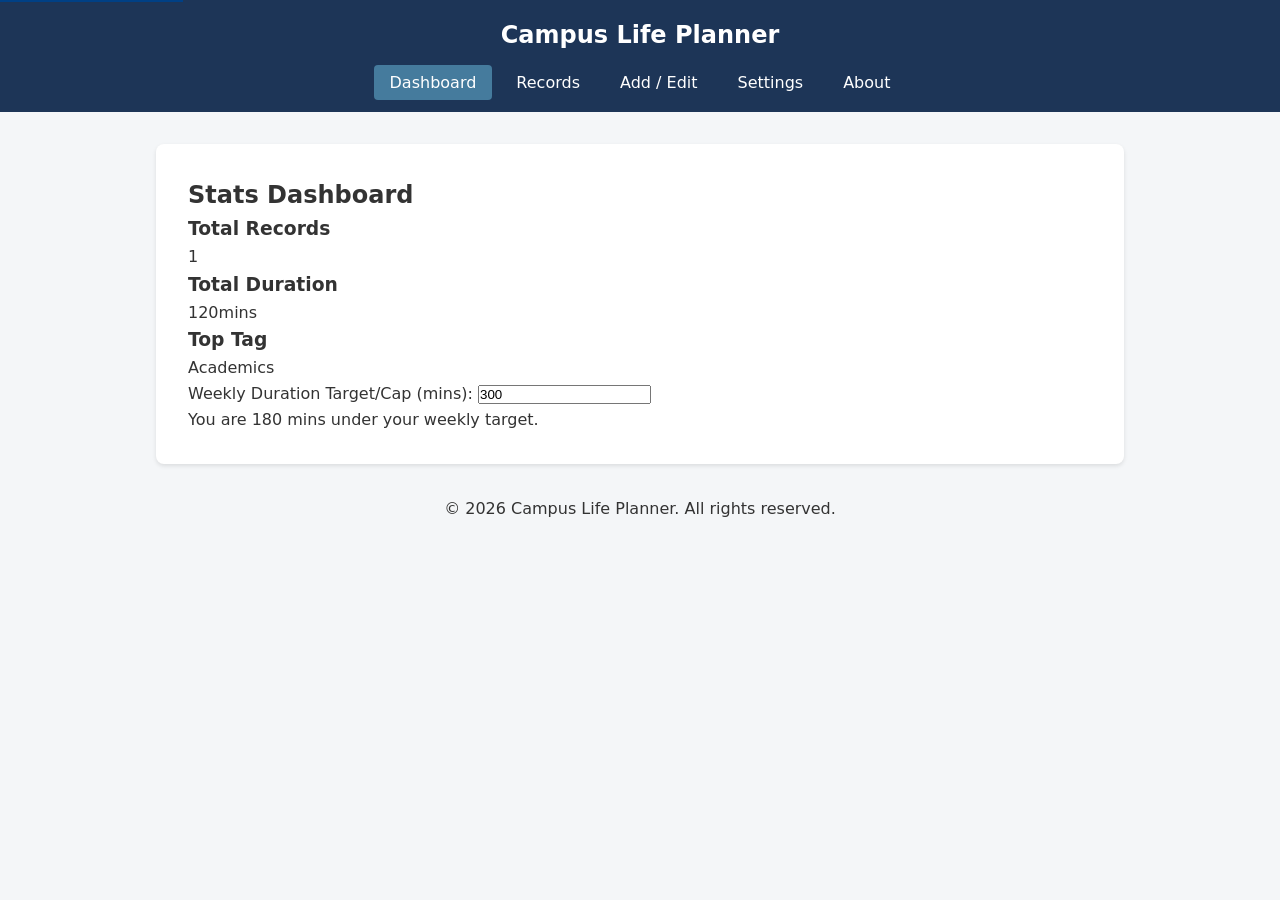
==== index.html @ a7a26d3d "Campus life planner" ====
<html lang="en">

<head>
    <meta charset="UTF-8">
    <meta name="viewport" content="width=device-width, initial-scale=1.0">
    <title>Campus Life Planner</title>
    <link rel="stylesheet" href="styles/main.css">
</head>

<body>
    <a href="#main-content" class="skip-link">Skip to main content</a>
    <header>
        <h1>Campus Life Planner</h1>
        <nav aria-label="Main Navigation">
            <ul>
                <li><a href="#dashboard" class="nav-link active">Dashboard</a></li>
                <li><a href="#records" class="nav-link">Records</a></li>
                <li><a href="#form-section" class="nav-link">Add / Edit</a></li>
                <li><a href="#settings" class="nav-link">Settings</a></li>
                <li><a href="#about" class="nav-link">About</a></li>
            </ul>
        </nav>
    </header>
    <main id="main-content">
        <!-- Dashboard Section -->
        <section id="dashboard" class="app-section active">
            <h2>Stats Dashboard</h2>
            <div class="stats-grid">
                <div class="stat-card">
                    <h3>Total Records</h3>
                    <p id="stat-total">0</p>
                </div>
                <div class="stat-card">
                    <h3>Total Duration</h3>
                    <p id="stat-duration">0 mins</p>
                </div>
                <div class="stat-card">
                    <h3>Top Tag</h3>
                    <p id="stat-top-tag">-</p>
                </div>
            </div>
            <div class="cap-target-container">
                <label for="duration-cap">Weekly Duration Target/Cap (mins):</label>
                <input type="number" id="duration-cap" value="300">
                <!--ARIA live message region for cap alerts-->
                <div id="cap-live-announcement" aria-live="polite" class="sr-only"></div>
                <p id="cap-status-display"></p>
            </div>
        </section>

        <!--Records & Regex section-->
        <section id="records" class="app-section">
            <h2>Planner Records</h2>
            <div class="search-sort-controls">
                <input type="text" id="regex-search-input" placeholder="Regex search" aria-label="Regex search input">
                <label><input type="checkbox" id="case-sensitive-toggle">Case sensitive</label>
                <select id="sort-select" aria-label="Sort records">
                    <option value="date-desc">Sort by Date (Newest)</option>
                    <option value="date-asc">Sort by Date (Oldest)</option>
                    <option value="title-asc">Title (Z-A)</option>
                    <option value="title-desc">Duration (High-Low)</option>
                    <option value="duration-desc">Duration (High-Low)</option>
                    <option value="duration-asc">Duration (Low-High)</option>
                </select>
            </div>
            <div class="table-responsive">
                <table id="records-table">
                    <thead>
                        <tr>
                            <th>Title</th>
                            <th>Due Date</th>
                            <th>Duration (mins)</th>
                            <th>Tag</th>
                            <th>Actions</th>
                        </tr>
                    </thead>
                    <tbody id="records-tbody">
                        <!--Dynamically populated rows-->
                    </tbody>
                </table>
            </div>
        </section>

        <!--Add/Edit Form section-->
        <section id="form-section" class="app-section">
            <h2 id="form-heading">Add New Event/Task</h2>
            <form id="entry-form" novalidate>
                <input type="hidden" id="record-id">
                <div class="form-group">
                    <label for="title">Title:</label>
                    <input type="text" id="title" required>
                    <span class="error-msg" id="error-title" aria-live="polite"></span>
                </div>
                <div class="form-group">
                    <label for="dueDate">Due Date(YYYY-MM-DD)</label>
                    <input type="date" id="dueDate" required>
                    <span class="error-msg" id="error-dueDate" aria-live="polite"></span>
                </div>
                <div class="form-group">
                    <label for="duration">Duration (minutes):</label>
                    <input type="text" id="duration" min="0" required>
                    <span class="error-msg" id="error-duration" aria-live="polite"></span>
                </div>
                <div class="form-group">
                    <label for="tag">Tag (letters,spaces,hyphens)</label>
                    <input type="text" id="tag" required>
                    <span class="error-msg" id="error-tag" aria-live="polite"></span>
                </div>
                <button type="submit" id="save-btn">Save Record</button>
        </section>

        <!--Setting section-->
        <section id="settings" class="app-section">
            <h2>Settings</h2>
            <div class="settings-group">
                <h3>Data Management</h3>
                <button id="export-btn">Export JSON</button>
                <label for="import-file" class="file-upload-btn">Import JSON</label>
                <input type="file" id="import-file" accept=".json" style="display: none;">
            </div>
            <div class="settings-group">
                <h3>Time Units Configuration</h3>
                <label>
                    <input type="checkbox" id="unit-conversion-toggle">Display duration in hours
                </label>
            </div>
        </section>

        <!--About section-->
        <section id="about" class="app-section">
            <h2>About</h2>
            <p>Campus Life planner for tracking academic and extracurricular responsibilities</p>
            <p>Author Github:<a href="https://github.com/Maxime615/Campus_Life_Planner.git"
                    target="_blank">Maxime615</a> | Email: <a
                    href="mailto:m.ibereho@alustudent.com">m.ibereho@alustudent.com</a></p>
        </section>
    </main>
    <footer>
        <center><p>&copy; 2026 Campus Life Planner. All rights reserved.</p></center>
    </footer>

    <!--Modular script entry point-->
    <script type="module" src="scripts/state.js"></script>
</body>
</html>
---- styles/main.css ----
*{
    box-sizing: border-box;
    margin: 0;
    padding: 0;
}

body {
    font-family: system-ui, -apple-system, BlinkMacSystemFont, 'Segoe UI', Roboto, Oxygen, Ubuntu, Cantarell, 'Open Sans', 'Helvetica Neue', sans-serif;
    line-height: 1.6;
    color: #333;
    background-color: #f4f6f8;
}

.skip-link {
    position: absolute;
    top: -40px;
    left: 0;
    background: #004085;
    color: white;
    padding: 8px;
    z-index: 100;
    transition: top 0.3s;
}

.skip-link:focus{
    top:0;
}

.sr-only{
    position: absolute;
    width: 1px;
    height: 1px;
    padding: 0;
    margin: -1px;
    overflow : hidden;
    clip: rect(0,0,0,0);
    white-space: nowrap;
    border: 0;
}

header {
    background-color: #1d3557;
    color: white;
    padding: 1rem;
    display: flex;
    flex-direction: column;
    align-items: center;
    gap: 1rem;
}

header h1 {
    font-size: 1.5rem;
}

nav ul {
    list-style: none;
    display: flex;
    flex-wrap: wrap;
    justify-content: center;
    gap: 0.5rem;
}

nav a {
    color: white;
    text-decoration: none;
    padding: 0.5rem 1rem;
    border-radius: 4px;
    transition: background-color 0.2s;
}

nav a:hover, nav a.active {
    background-color: #457b9d;
}

nav a:focus{
    outline: 2px solid #a8dadc;
    outline-offset: 2px;
}

main{
    max-width: 1000px;
    margin: 2rem auto;
    padding: 0 1rem;
}

.app-section{
    display: none;
    background: white;
    padding: 2rem;
    border-radius: 8px;
    box-shadow: 0 2px 4px rgba(0,0,0,0.1);
}

.app-section.active{
    display: block;
}

h2 {
    .stats-grid {
    display: grid;
    grid-template-columns: 1fr;
    gap: 1rem;
    margin-bottom: 2rem;
}

.stat-card {
    background: #f8f9fa;
    border-left: 4px solid #1d3557;
    padding: 1rem;
    border-radius: 4px;
}

.stat-card h3 {
    font-size: 0.9rem;
    color: #6c757d;
}

.stat-card p {
    font-size: 1.5rem;
    font-weight: bold;
    color: #1d3557;
}

.cap-target-container {
    background: #e9ecef;
    padding: 1rem;
    border-radius: 4px;
}

.cap-target-container input {
    margin-left: 0.5rem;
    padding: 0.25rem 0.5rem;
}

/* --- Search & Sort Controls --- */
.search-sort-controls {
    display: flex;
    flex-direction: column;
    gap: 1rem;
    margin-bottom: 1rem;
}

.search-sort-controls input, .search-sort-controls select {
    padding: 0.5rem;
    border: 1px solid #ced4da;
    border-radius: 4px;
    font-size: 1rem;
}

/* --- Tables --- */
.table-responsive {
    overflow-x: auto;
}

table {
    width: 100%;
    border-collapse: collapse;
    margin-top: 1rem;
}

th, td {
    padding: 0.75rem;
    text-align: left;
    border-bottom: 1px solid #dee2e6;
}

th {
    background-color: #f1f3f5;
    color: #495057;
}

mark {
    background-color: #fffa65;
    padding: 0.1rem 0.2rem;
}

/* --- Forms --- */
.form-group {
    margin-bottom: 1.2rem;
}

.form-group label {
    display: block;
    margin-bottom: 0.4rem;
    font-weight: 500;
}

.form-group input {
    width: 100%;
    padding: 0.75rem;
    border: 1px solid #ced4da;
    border-radius: 4px;
    font-size: 1rem;
}

.form-group input:focus {
    outline: none;
    border-color: #1d3557;
    box-shadow: 0 0 0 3px rgba(29, 53, 87, 0.1);
}

.error-msg {
    color: #e63946;
    font-size: 0.85rem;
    margin-top: 0.25rem;
    display: block;
}

button, .file-upload-btn {
    background-color: #1d3557;
    color: white;
    border: none;
    padding: 0.75rem 1.5rem;
    border-radius: 4px;
    cursor: pointer;
    font-size: 1rem;
    transition: background-color 0.2s;
    display: inline-block;
}

button:hover, .file-upload-btn:hover {
    background-color: #457b9d;
}

.edit-btn {
    background-color: #2b9348;
    padding: 0.4rem 0.8rem;
    margin-right: 0.25rem;
}

.edit-btn:hover {
    background-color: #55a630;
}

.delete-btn {
    background-color: #e63946;
    padding: 0.4rem 0.8rem;
}

.delete-btn:hover {
    background-color: #d90429;
}

.settings-group {
    margin-bottom: 1.5rem;
}

.settings-group h3 {
    margin-bottom: 0.75rem;
    font-size: 1.1rem;
}

footer {
    text-align: center;
    padding: 1.5rem;
    background-color: #e9ecef;
    color: #6c757d;
    margin-top: 3rem;
}

@media (min-width: 768px) {
    header {
        flex-direction: row;
        justify-content: space-between;
        padding: 1rem 2rem;
    }

    .stats-grid {
        grid-template-columns: repeat(3, 1fr);
    }

    .search-sort-controls {
        flex-direction: row;
        align-items: center;
        justify-content: space-between;
    }

    .search-sort-controls input {
        flex: 1;
    }
}

@media (min-width: 1024px) {
    main {
        padding: 0;
    }
}
}
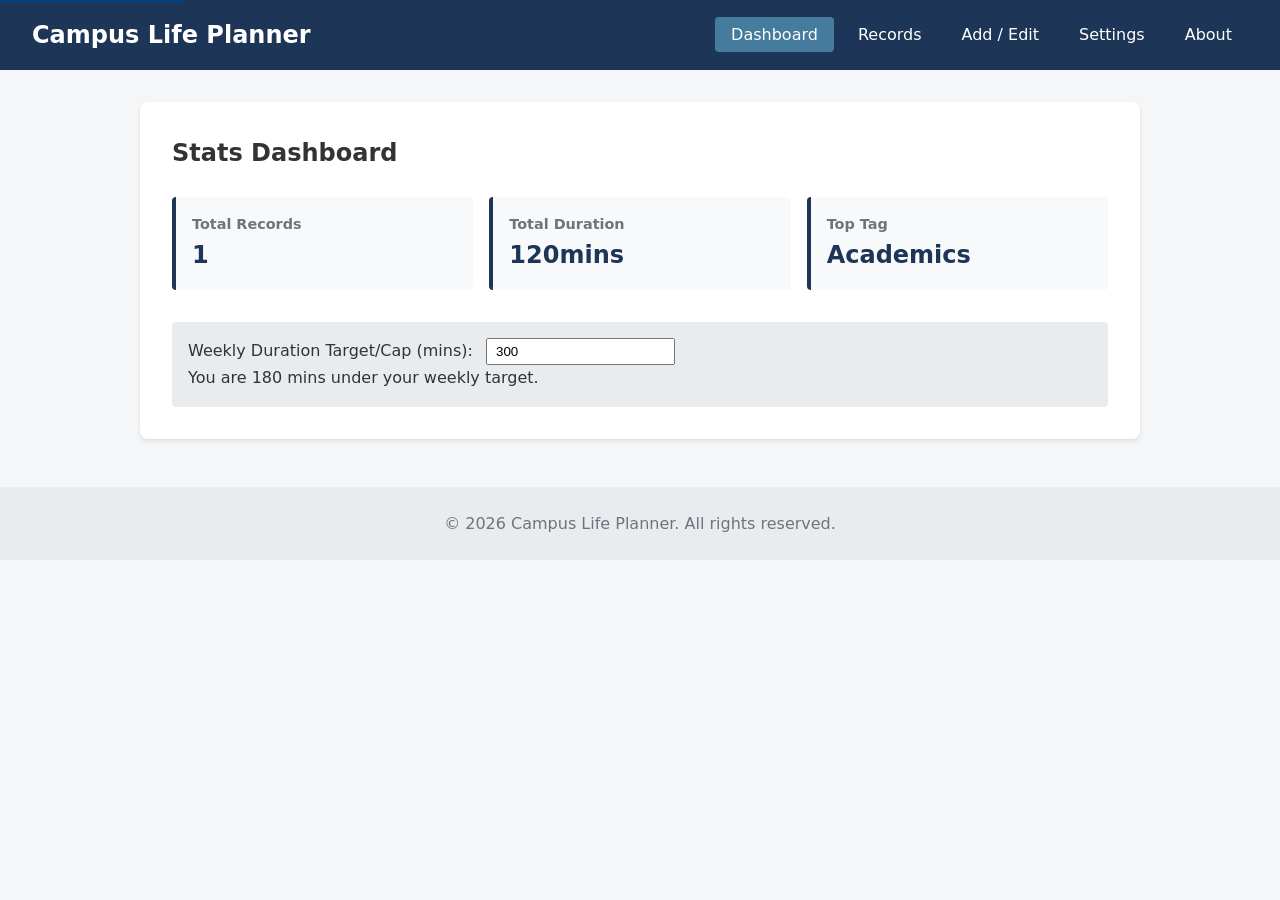
==== commit 96fac36c: "Updated State.js, Readme, codevibe report" ====
--- a/index.html
+++ b/index.html
@@ -48,7 +48,6 @@
             </div>
         </section>
 
-        <!--Records & Regex section-->
         <section id="records" class="app-section">
             <h2>Planner Records</h2>
             <div class="search-sort-controls">
@@ -57,8 +56,8 @@
                 <select id="sort-select" aria-label="Sort records">
                     <option value="date-desc">Sort by Date (Newest)</option>
                     <option value="date-asc">Sort by Date (Oldest)</option>
-                    <option value="title-asc">Title (Z-A)</option>
-                    <option value="title-desc">Duration (High-Low)</option>
+                    <option value="title-asc">Title (A-Z)</option>
+                    <option value="title-desc">Title (Z-A)</option>
                     <option value="duration-desc">Duration (High-Low)</option>
                     <option value="duration-asc">Duration (Low-High)</option>
                 </select>
@@ -75,13 +74,12 @@
                         </tr>
                     </thead>
                     <tbody id="records-tbody">
-                        <!--Dynamically populated rows-->
+
                     </tbody>
                 </table>
             </div>
         </section>
 
-        <!--Add/Edit Form section-->
         <section id="form-section" class="app-section">
             <h2 id="form-heading">Add New Event/Task</h2>
             <form id="entry-form" novalidate>
@@ -109,7 +107,6 @@
                 <button type="submit" id="save-btn">Save Record</button>
         </section>
 
-        <!--Setting section-->
         <section id="settings" class="app-section">
             <h2>Settings</h2>
             <div class="settings-group">
@@ -126,7 +123,6 @@
             </div>
         </section>
 
-        <!--About section-->
         <section id="about" class="app-section">
             <h2>About</h2>
             <p>Campus Life planner for tracking academic and extracurricular responsibilities</p>
@@ -139,7 +135,6 @@
         <center><p>&copy; 2026 Campus Life Planner. All rights reserved.</p></center>
     </footer>
 
-    <!--Modular script entry point-->
     <script type="module" src="scripts/state.js"></script>
 </body>
 </html>
--- a/styles/main.css
+++ b/styles/main.css
@@ -96,6 +96,9 @@
 }
 
 h2 {
+    margin-bottom: 1.5rem;
+    display: block;
+}
     .stats-grid {
     display: grid;
     grid-template-columns: 1fr;
@@ -285,4 +288,3 @@
         padding: 0;
     }
 }
-}
